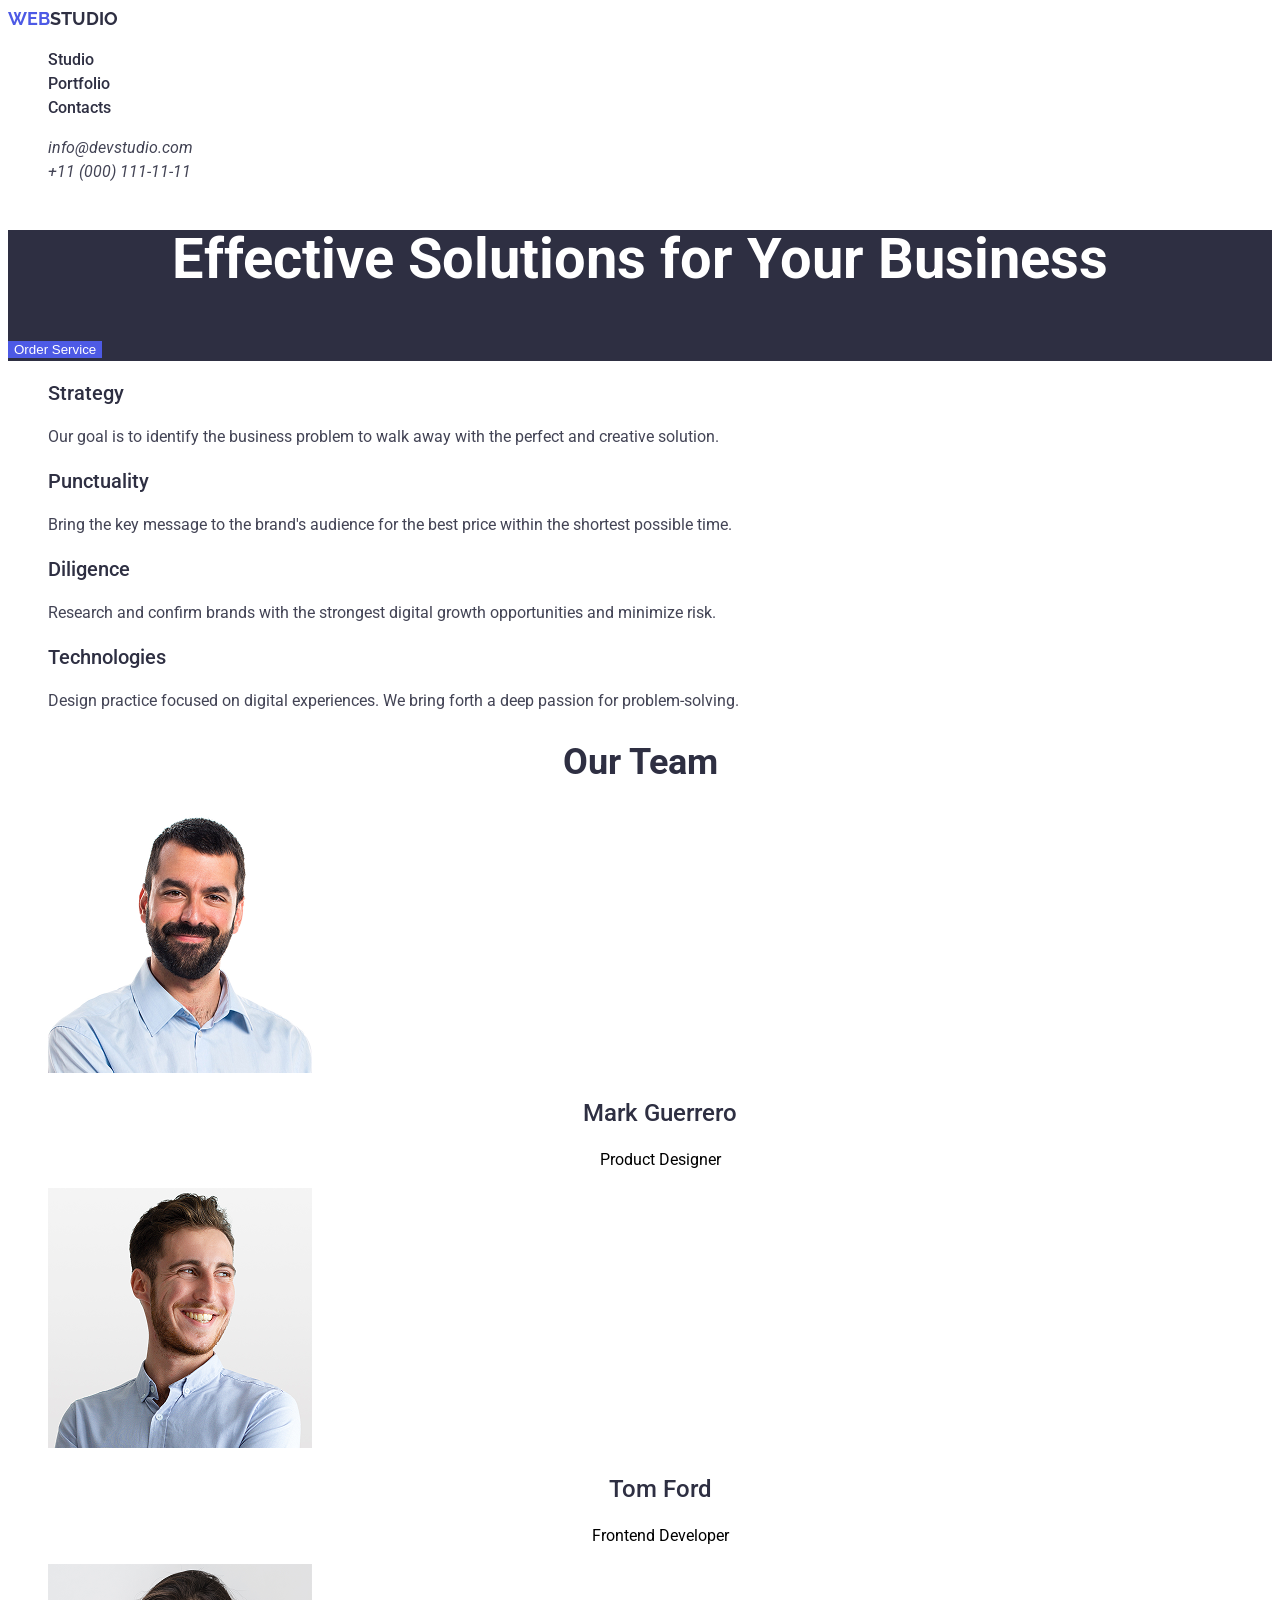
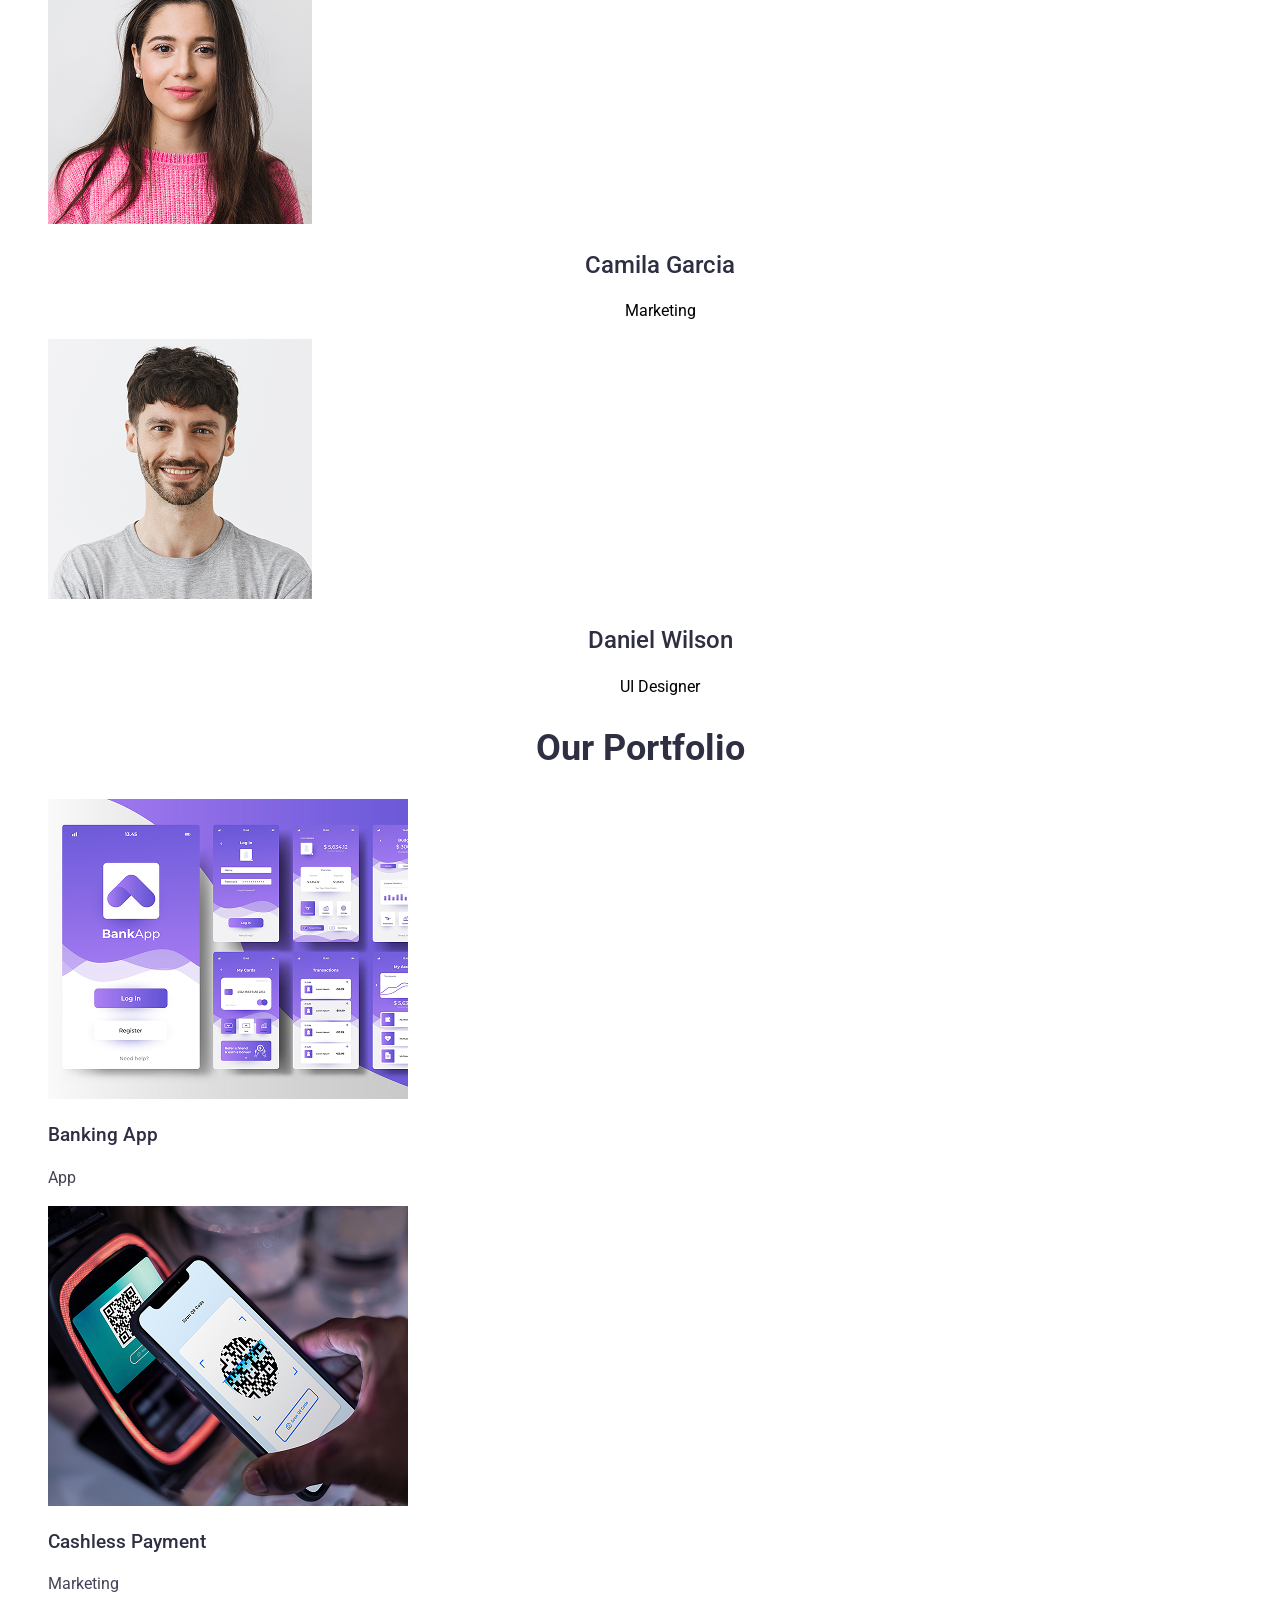
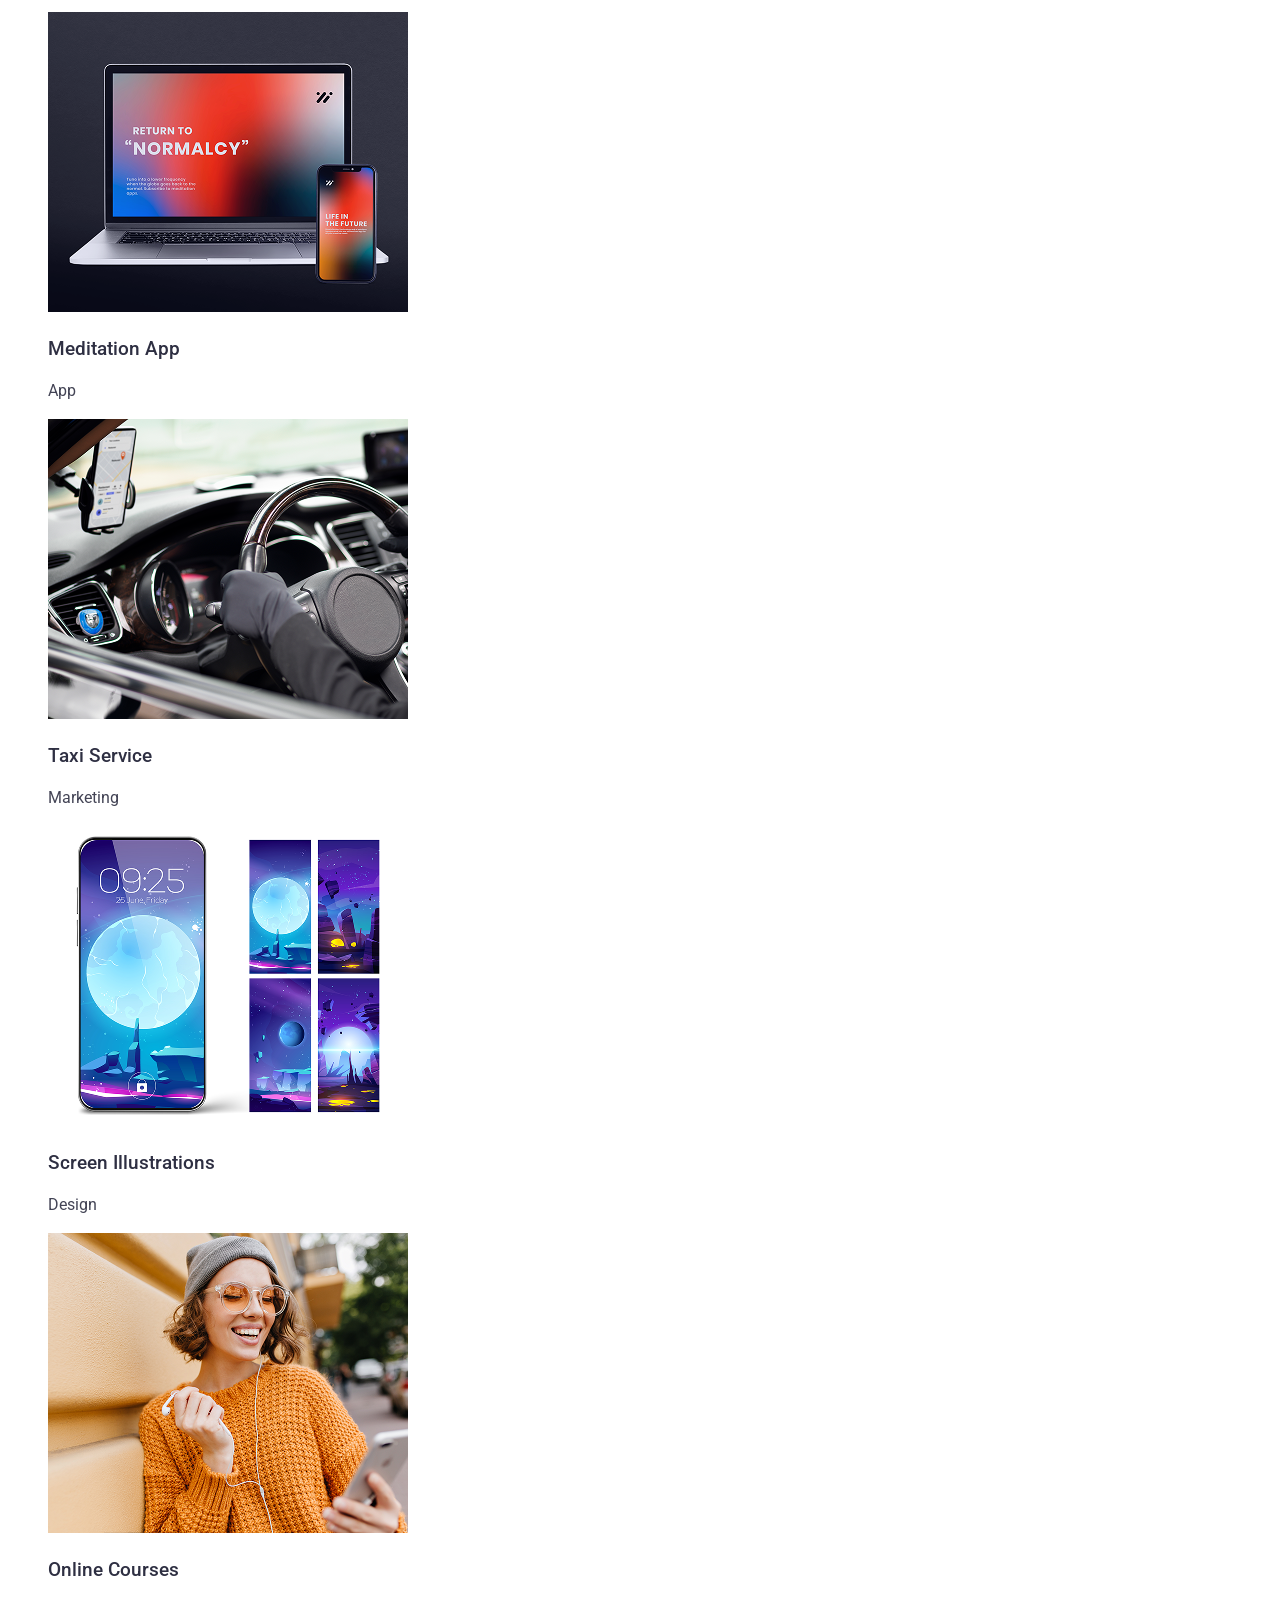
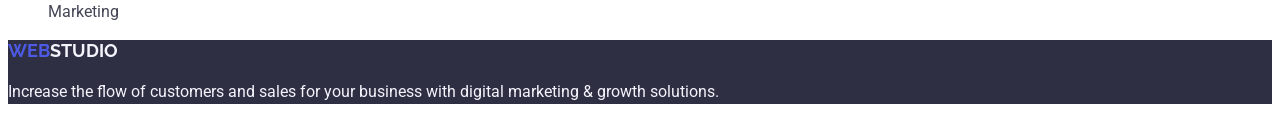
==== index.html @ 1899455f "Initial commit" ====
<!doctype html>
<html lang="en">
  <head>
    <meta charset="UTF-8" />
    <meta name="viewport" content="width=device-width, initial-scale=1.0" />
    <title>WebStudio</title>
    <link rel="preconnect" href="https://fonts.googleapis.com" />
    <link rel="preconnect" href="https://fonts.gstatic.com" crossorigin />
    <link
      href="https://fonts.googleapis.com/css2?family=Raleway:ital,wght@0,100..900;1,100..900&family=Roboto:ital,wght@0,100..900;1,100..900&display=swap"
      rel="stylesheet"
    />

    <link rel="stylesheet" href="./css/styles.css" />
  </head>
  <body>
    <!-- header -->
    <header>
      <nav>
        <a href="./index/html" class="logo"
          >Web<span class="span-logo">Studio</span></a
        >
        <ul>
          <li>
            <a href="#" class="nav-link">Studio</a>
          </li>
          <li>
            <a href="#" class="nav-link">Portfolio</a>
          </li>
          <li>
            <a href="#" class="nav-link">Contacts</a>
          </li>
        </ul>
      </nav>
      <address>
        <ul>
          <li>
            <a href="mailto:info@devstudio.com" class="address"
              >info@devstudio.com</a
            >
          </li>
          <li>
            <a href="tel:+11(000)111-11-11" class="address"
              >+11 (000) 111-11-11</a
            >
          </li>
        </ul>
      </address>
    </header>
    <main>
      <!-- Effective Solutions for Your Business -->
      <section class="hero">
        <h1 class="hero-title">Effective Solutions for Your Business</h1>
        <button type="button" class="hero-button">Order Service</button>
      </section>
      <!-- Options -->
      <section>
        <h2 class="visually-hidden">Options</h2>
        <ul>
          <li>
            <h3 class="options-list">Strategy</h3>
            <p class="options-text">
              Our goal is to identify the business problem to walk away with the
              perfect and creative solution.
            </p>
          </li>
          <li>
            <h3 class="options-list">Punctuality</h3>
            <p class="options-text">
              Bring the key message to the brand's audience for the best price
              within the shortest possible time.
            </p>
          </li>
          <li>
            <h3 class="options-list">Diligence</h3>
            <p class="options-text">
              Research and confirm brands with the strongest digital growth
              opportunities and minimize risk.
            </p>
          </li>
          <li>
            <h3 class="options-list">Technologies</h3>
            <p class="options-text">
              Design practice focused on digital experiences. We bring forth a
              deep passion for problem-solving.
            </p>
          </li>
        </ul>
      </section>
      <!-- Our Team -->
      <section>
        <h2 class="our-team">Our Team</h2>
        <ul>
          <li>
            <img
              src="/images/Mark_Guerrero.png"
              alt="Mark Guerrero"
              width="264"
              height="260"
            />
            <h2 class="team-list">Mark Guerrero</h2>
            <p class="paragraph">Product Designer</p>
          </li>
          <li>
            <img
              src="/images/Tom_Ford.png"
              alt="Tom Ford"
              width="264"
              height="260"
            />
            <h2 class="team-list">Tom Ford</h2>
            <p class="paragraph">Frontend Developer</p>
          </li>
          <li>
            <img
              src="/images/Camila_Garcia.png"
              alt="Camila Garcia"
              width="264"
              height="260"
            />
            <h2 class="team-list">Camila Garcia</h2>
            <p class="paragraph">Marketing</p>
          </li>
          <li>
            <img
              src="/images/Daniel_Wilson.png"
              alt="Daniel Wilson"
              width="264"
              height="260"
            />
            <h2 class="team-list">Daniel Wilson</h2>
            <p class="paragraph">UI Designer</p>
          </li>
        </ul>
      </section>
      <section>
        <h2 class="Our-Portfolio">Our Portfolio</h2>
        <ul>
          <li>
            <img
              src="/images/Our-Portfolio/Banking-App.png"
              alt="Banking App"
            />
            <h3 class="portfolio-list">Banking App</h3>
            <p class="portfolio-text">App</p>
          </li>
          <li>
            <img
              src="/images/Our-Portfolio/Cashless-Payment.png"
              alt="Cashless Payment"
            />
            <h3 class="portfolio-list">Cashless Payment</h3>
            <p class="portfolio-text">Marketing</p>
          </li>
          <li>
            <img
              src="/images/Our-Portfolio/Meditation-App.png"
              alt="Meditation App"
            />
            <h3 class="portfolio-list">Meditation App</h3>
            <p class="portfolio-text">App</p>
          </li>
          <li>
            <img
              src="/images/Our-Portfolio/Taxi-Service.png"
              alt="Taxi Service"
            />
            <h3 class="portfolio-list">Taxi Service</h3>
            <p class="portfolio-text">Marketing</p>
          </li>
          <li>
            <img
              src="/images/Our-Portfolio/Screen-Illustrations.png"
              alt="Screen-Illustrations"
            />
            <h3 class="portfolio-list">Screen Illustrations</h3>
            <p class="portfolio-text">Design</p>
          </li>
          <li>
            <img
              src="/images/Our-Portfolio/Online-Courses.png"
              alt="OnlineCourses"
            />
            <h3 class="portfolio-list">Online Courses</h3>
            <p class="portfolio-text">Marketing</p>
          </li>
        </ul>
      </section>
    </main>
    <!-- footer -->
    <footer class="footer">
      <a href="./index.html" class="logo"
        >Web<span class="span-logo-footer">Studio</span></a
      >
      <p class="footer-paragraph">
        Increase the flow of customers and sales for your business with digital
        marketing & growth solutions.
      </p>
    </footer>
  </body>
</html>
---- css/styles.css ----
body {
  font-family: 'Roboto', 'Raleway', sans-serif;
  letter-spacing: 2%;
  font-size: 16px;
  font-weight: 400;
  line-height: 1.5;
  background-color: #ffffff;
}

a {
  text-decoration: none;
}

ul {
  list-style-type: none;
}

button {
  border: none;
  cursor: pointer;
}
/* Nav Section */
.logo {
  font-family: 'Raleway', sans-serif;
  color: #4d5ae5;
  font-weight: 700;
  font-size: 18px;
  line-height: 1.16;
  letter-spacing: 3%;
  text-transform: uppercase;
}
.span-logo {
  color: #2e2f42;
}
.nav-link {
  font-weight: 500;
  color: #2e2f42;
  text-transform: none;
}
.nav-link:hover,
.nav-link:hover {
  color: #4d5ae5;
}
.address {
  color: #434455;
}
.address:hover {
  color: #4d5ae5;
}
/* Hero Section*/
.hero {
  background-color: #2e2f42;
}
.hero-title {
  color: #ffffff;
  font-weight: 700;
  font-size: 56px;
  line-height: 1.07;
  text-align: center;
}
.hero-button {
  text-align: center;
  background-color: #4d5ae5;
  letter-spacing: 4%;
  color: #ffffff;
  font-weight: 500;
}

.hero-button:hover,
.hero-button:focus {
  background-color: #404bbf;
}

.visually-hidden {
  position: absolute;
  width: 1px;
  height: 1px;
  padding: 0;
  margin: -1px;
  overflow: hidden;
  clip: rect(0, 0, 0, 0); /* Legacy support */
  clip-path: inset(50%); /* Modern approach */
  white-space: nowrap;
  border: 0;
}
.options-list {
  font-weight: 500;
  font-size: 20px;
  line-height: 1.2;
  color: #2e2f42;
}
.options-text {
  color: #434455;
}

/* Our Team*/
.our-team {
  font-weight: 700;
  font-size: 36px;
  line-height: 1.11;
  text-align: center;
  color: #2e2f42;
}
.team-list {
  font-weight: 500;
  font-style: 20px;
  line-height: 1.2;
  color: #2e2f42;
  text-align: center;
}
.paragraph {
  text-align: center;
}
.Our-Portfolio {
  font-weight: 700;
  font-size: 36px;
  line-height: 1.11;
  text-align: center;
  color: #2e2f42;
}
.portfolio-list {
  font-weight: 500;
  font-style: 20px;
  line-height: 1.2;
  color: #2e2f42;
}
.portfolio-text {
  color: #434455;
}

/* Our Team*/
.footer {
  background-color: #2e2f42;
}
.footer-paragraph {
  color: #f4f4fd;
}
.span-logo-footer {
  color: #f4f4fd;
}
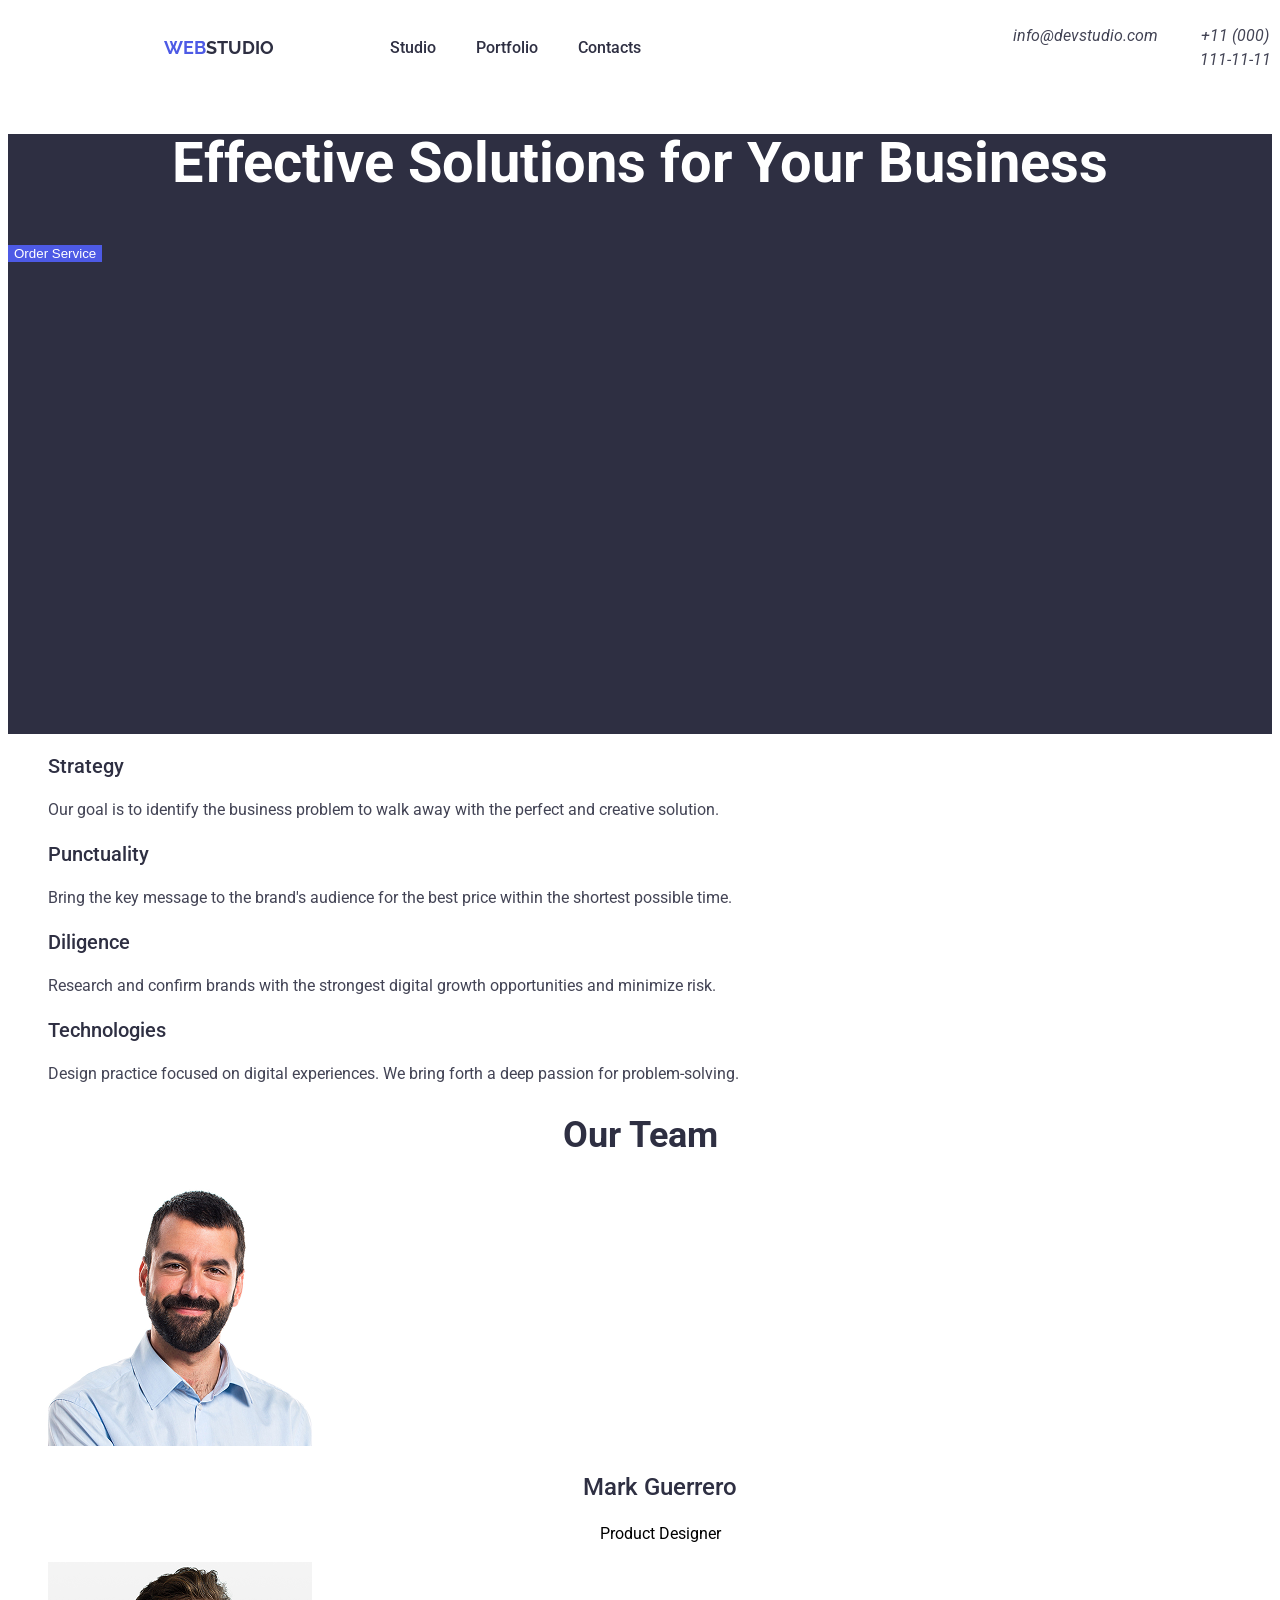
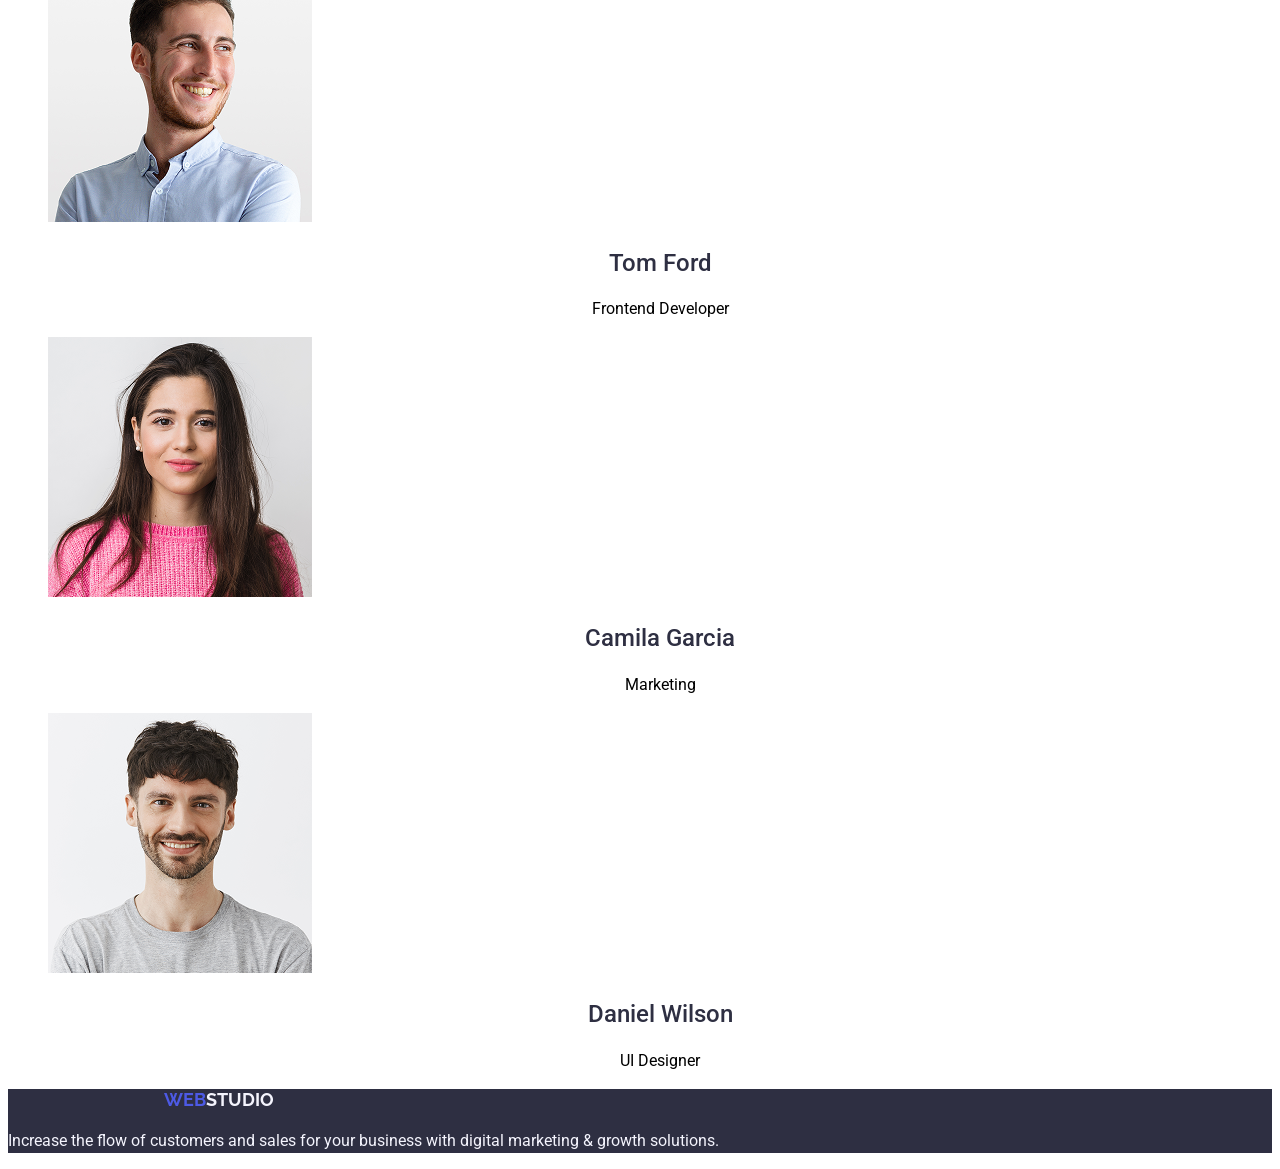
==== commit a9461db0: "add portfolio" ====
--- a/index.html
+++ b/index.html
@@ -11,41 +11,43 @@
       rel="stylesheet"
     />
 
-    <link rel="stylesheet" href="./css/styles.css" />
+    <link rel="stylesheet" href="/css/styles.css" />
   </head>
   <body>
     <!-- header -->
     <header>
-      <nav>
-        <a href="./index/html" class="logo"
-          >Web<span class="span-logo">Studio</span></a
-        >
-        <ul>
-          <li>
-            <a href="#" class="nav-link">Studio</a>
-          </li>
-          <li>
-            <a href="#" class="nav-link">Portfolio</a>
-          </li>
-          <li>
-            <a href="#" class="nav-link">Contacts</a>
-          </li>
-        </ul>
-      </nav>
-      <address>
-        <ul>
-          <li>
-            <a href="mailto:info@devstudio.com" class="address"
-              >info@devstudio.com</a
-            >
-          </li>
-          <li>
-            <a href="tel:+11(000)111-11-11" class="address"
-              >+11 (000) 111-11-11</a
-            >
-          </li>
-        </ul>
-      </address>
+      <div class="container">
+        <nav class="header-nav">
+          <a href="./index/html" class="logo"
+            >Web<span class="span-logo">Studio</span></a
+          >
+          <ul class="nav-list">
+            <li>
+              <a href="/index.html" class="nav-link">Studio</a>
+            </li>
+            <li>
+              <a href="/portfolio.html" class="nav-link">Portfolio</a>
+            </li>
+            <li>
+              <a href="#" class="nav-link">Contacts</a>
+            </li>
+          </ul>
+        </nav>
+        <address>
+          <ul class="ul-address">
+            <li>
+              <a href="mailto:info@devstudio.com" class="address"
+                >info@devstudio.com</a
+              >
+            </li>
+            <li>
+              <a href="tel:+11(000)111-11-11" class="address"
+                >+11 (000) 111-11-11</a
+              >
+            </li>
+          </ul>
+        </address>
+      </div>
     </header>
     <main>
       <!-- Effective Solutions for Your Business -->
@@ -133,7 +135,7 @@
           </li>
         </ul>
       </section>
-      <section>
+      <!-- <section>
         <h2 class="Our-Portfolio">Our Portfolio</h2>
         <ul>
           <li>
@@ -185,7 +187,7 @@
             <p class="portfolio-text">Marketing</p>
           </li>
         </ul>
-      </section>
+      </section> -->
     </main>
     <!-- footer -->
     <footer class="footer">
--- a/css/styles.css
+++ b/css/styles.css
@@ -20,6 +20,11 @@
   cursor: pointer;
 }
 /* Nav Section */
+.container {
+  display: flex;
+
+  text-align: center;
+}
 .logo {
   font-family: 'Raleway', sans-serif;
   color: #4d5ae5;
@@ -28,9 +33,19 @@
   line-height: 1.16;
   letter-spacing: 3%;
   text-transform: uppercase;
+  margin-right: 76px;
+  margin-left: 156px;
 }
 .span-logo {
   color: #2e2f42;
+}
+.header-nav {
+  display: flex;
+  align-items: center;
+}
+.nav-list {
+  display: flex;
+  gap: 40px;
 }
 .nav-link {
   font-weight: 500;
@@ -41,6 +56,11 @@
 .nav-link:hover {
   color: #4d5ae5;
 }
+.ul-address {
+  display: flex;
+  gap: 40px;
+  margin-left: 332px;
+}
 .address {
   color: #434455;
 }
@@ -50,6 +70,7 @@
 /* Hero Section*/
 .hero {
   background-color: #2e2f42;
+  height: 600px;
 }
 .hero-title {
   color: #ffffff;
@@ -127,7 +148,20 @@
 .portfolio-text {
   color: #434455;
 }
-
+/* Portfolio */
+.portfolio-nav {
+  font-weight: 500;
+  letter-spacing: 4%;
+  text-align: center;
+  color: #4d5ae5;
+}
+.portfolio-all {
+  font-weight: 500;
+  letter-spacing: 4%;
+  text-align: center;
+  color: #ffffff;
+  background-color: #404bbf;
+}
 /* Our Team*/
 .footer {
   background-color: #2e2f42;
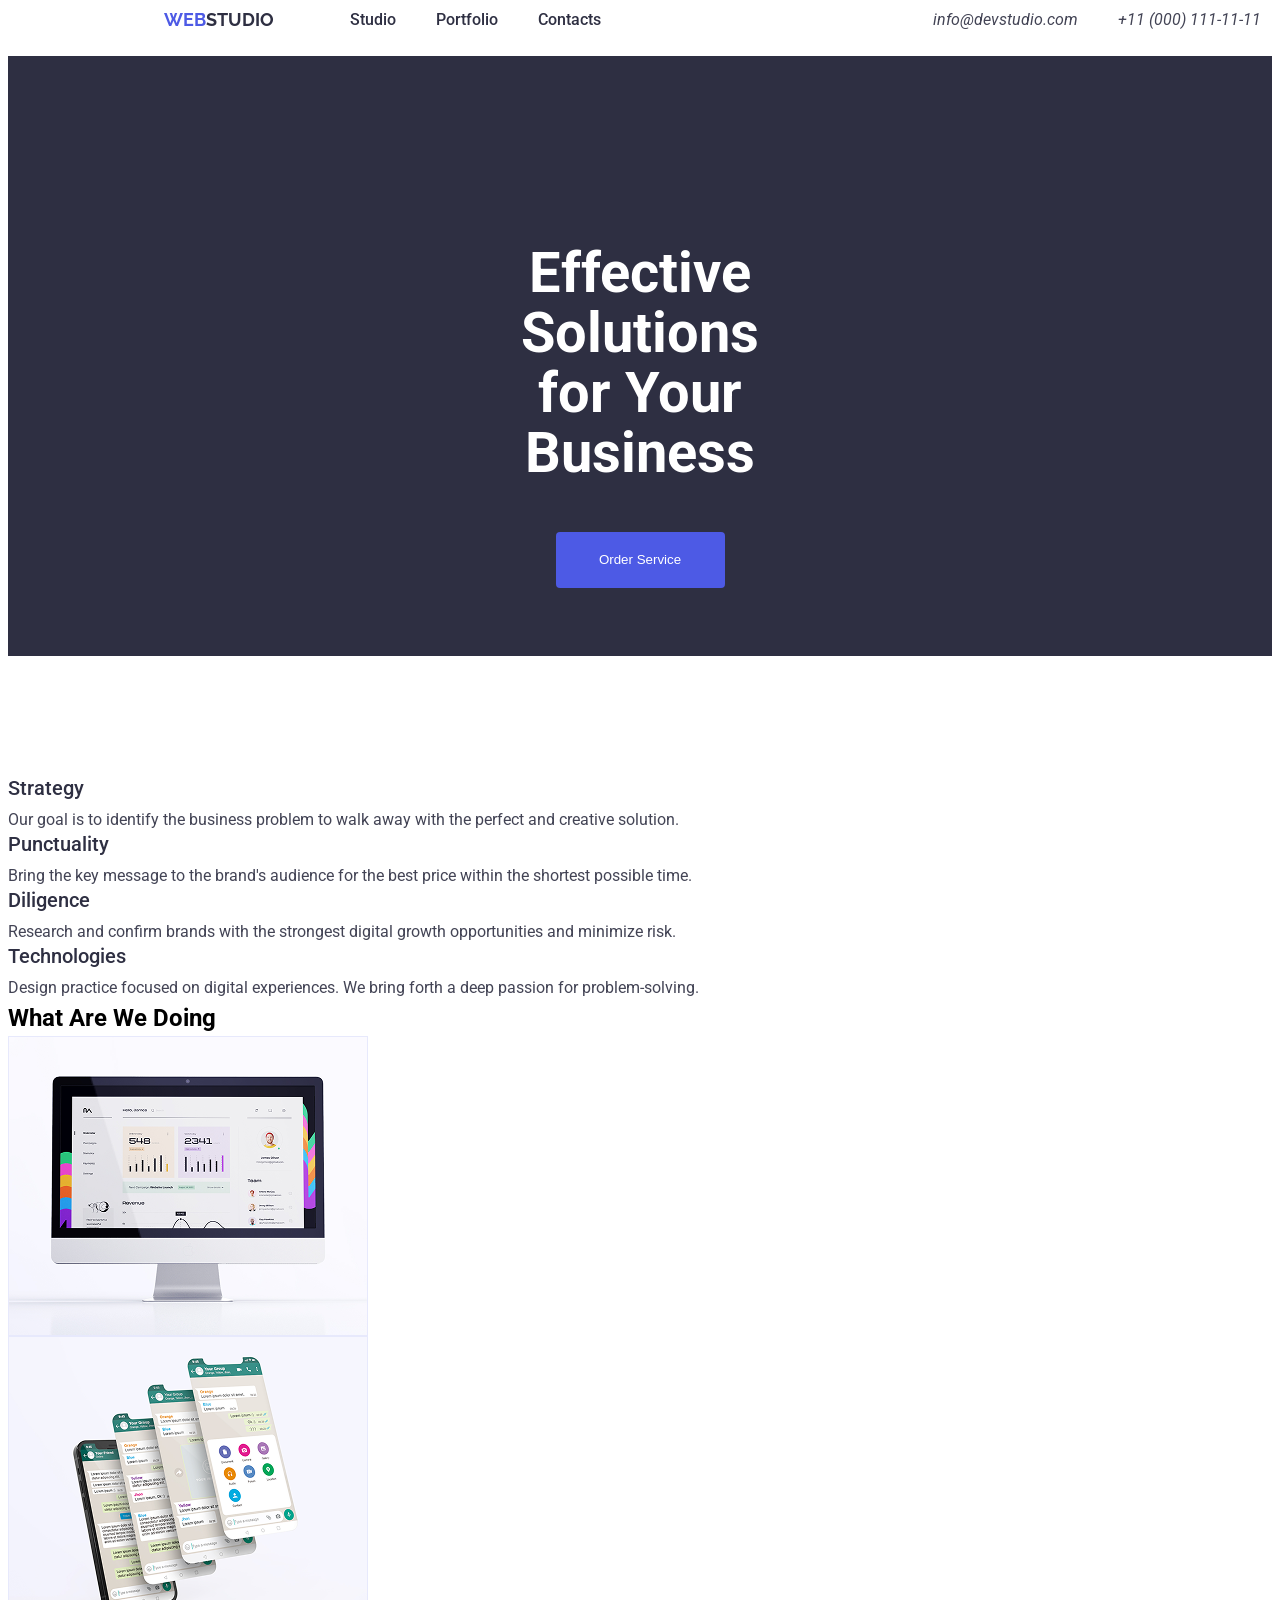
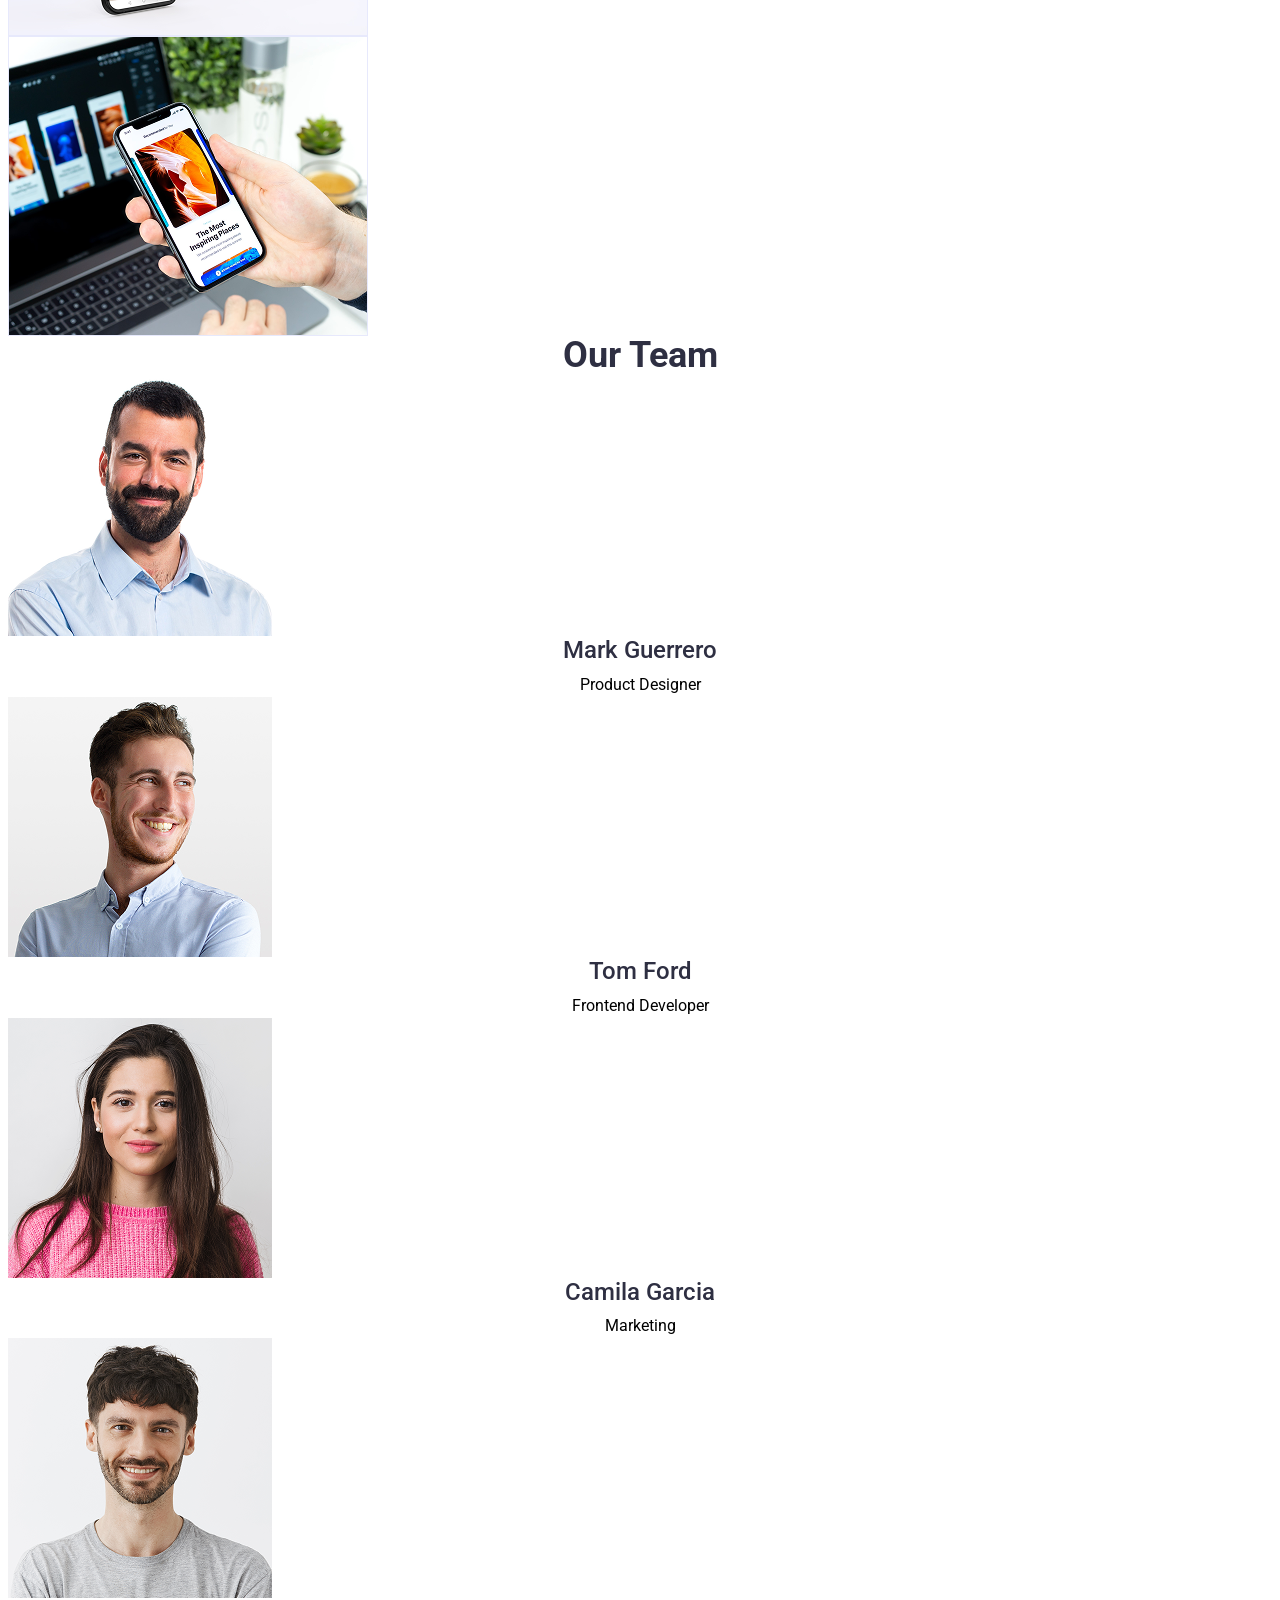
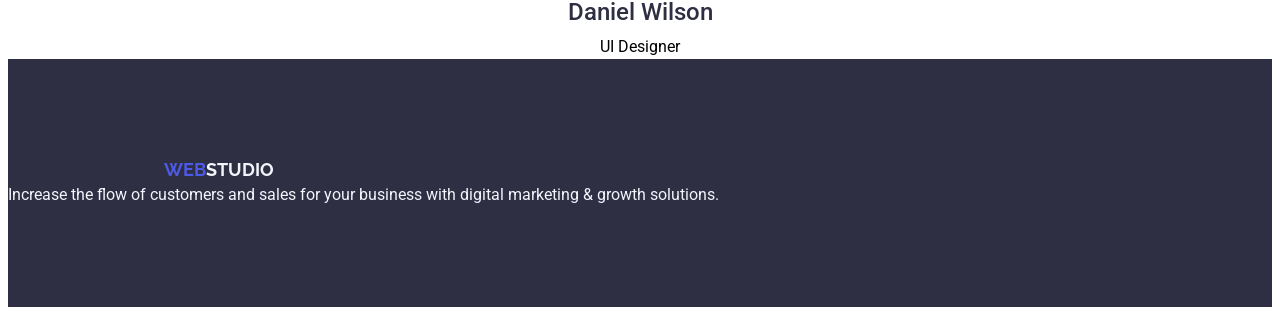
==== commit 38088806: "add margin padding" ====
--- a/index.html
+++ b/index.html
@@ -52,8 +52,10 @@
     <main>
       <!-- Effective Solutions for Your Business -->
       <section class="hero">
-        <h1 class="hero-title">Effective Solutions for Your Business</h1>
-        <button type="button" class="hero-button">Order Service</button>
+        <div class="hero-container">
+          <h1 class="hero-title">Effective Solutions for Your Business</h1>
+          <button type="button" class="hero-button">Order Service</button>
+        </div>
       </section>
       <!-- Options -->
       <section>
@@ -86,6 +88,21 @@
               Design practice focused on digital experiences. We bring forth a
               deep passion for problem-solving.
             </p>
+          </li>
+        </ul>
+      </section>
+      <!-- What are we doing -->
+      <section>
+        <h2>What Are We Doing</h2>
+        <ul>
+          <li>
+            <img src="/images/Computer.png" alt="Computer" />
+          </li>
+          <li>
+            <img src="/images/Phone.png" alt="Phone" />
+          </li>
+          <li>
+            <img src="/images/laptop-phone.png" alt="laptop phone" />
           </li>
         </ul>
       </section>
--- a/css/styles.css
+++ b/css/styles.css
@@ -10,9 +10,26 @@
 a {
   text-decoration: none;
 }
+h1,
+h2,
+h3,
+h4,
+h5,
+h6,
+p {
+  margin: 0;
+}
 
 ul {
+  margin: 0;
+  padding: 0;
   list-style-type: none;
+}
+
+img {
+  display: block;
+  max-width: 100%;
+  height: auto;
 }
 
 button {
@@ -42,6 +59,7 @@
 .header-nav {
   display: flex;
   align-items: center;
+  padding-bottom: 24px;
 }
 .nav-list {
   display: flex;
@@ -71,6 +89,7 @@
 .hero {
   background-color: #2e2f42;
   height: 600px;
+  margin-bottom: 120px;
 }
 .hero-title {
   color: #ffffff;
@@ -78,13 +97,27 @@
   font-size: 56px;
   line-height: 1.07;
   text-align: center;
-}
+  padding-left: 472px;
+  padding-right: 472px;
+  padding-top: 188px;
+  padding-bottom: 48px;
+}
+.hero-container {
+}
+
 .hero-button {
+  display: block;
   text-align: center;
   background-color: #4d5ae5;
   letter-spacing: 4%;
   color: #ffffff;
   font-weight: 500;
+  margin-left: auto;
+  margin-right: auto;
+  min-width: 169px;
+  height: 56px;
+  border: none;
+  border-radius: 4px;
 }
 
 .hero-button:hover,
@@ -109,6 +142,7 @@
   font-size: 20px;
   line-height: 1.2;
   color: #2e2f42;
+  padding-bottom: 8px;
 }
 .options-text {
   color: #434455;
@@ -128,6 +162,7 @@
   line-height: 1.2;
   color: #2e2f42;
   text-align: center;
+  padding-bottom: 8px;
 }
 .paragraph {
   text-align: center;
@@ -144,6 +179,7 @@
   font-style: 20px;
   line-height: 1.2;
   color: #2e2f42;
+  padding-bottom: 8px;
 }
 .portfolio-text {
   color: #434455;
@@ -165,6 +201,7 @@
 /* Our Team*/
 .footer {
   background-color: #2e2f42;
+  padding: 100px 0;
 }
 .footer-paragraph {
   color: #f4f4fd;
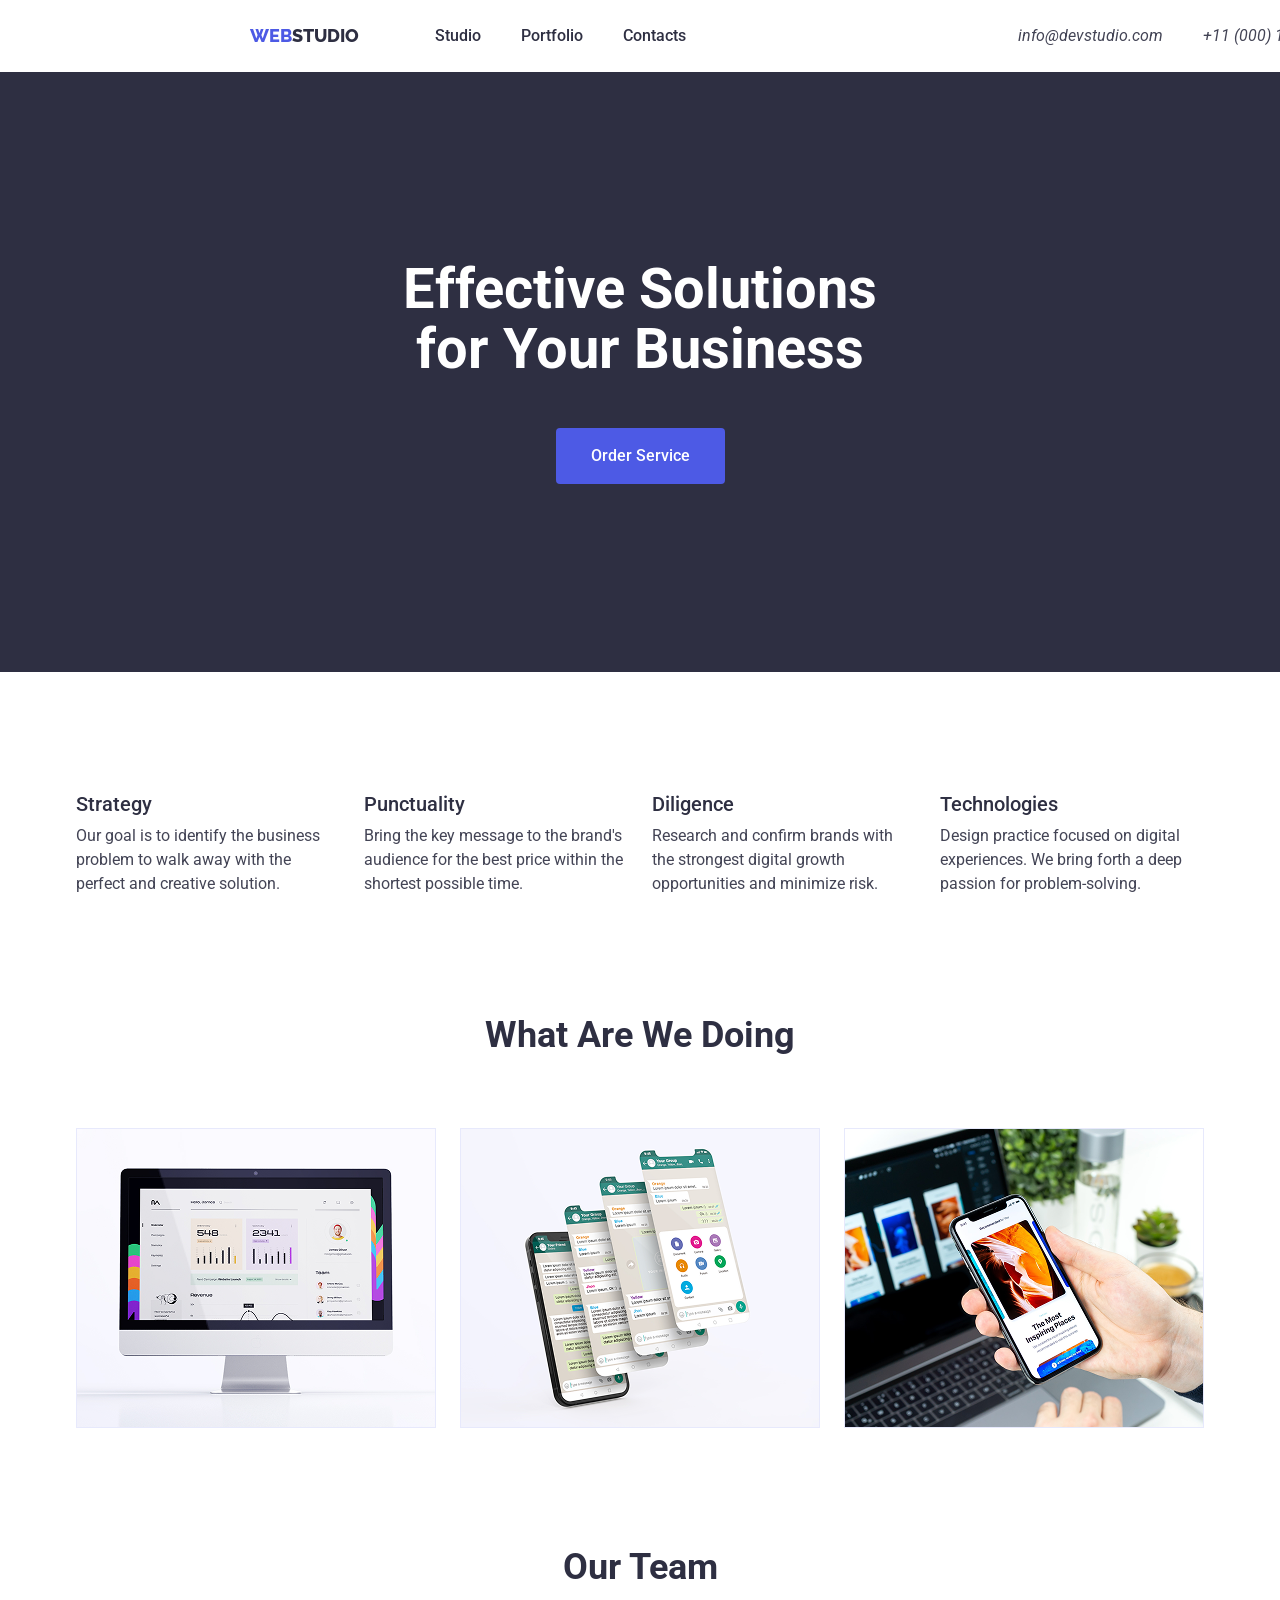
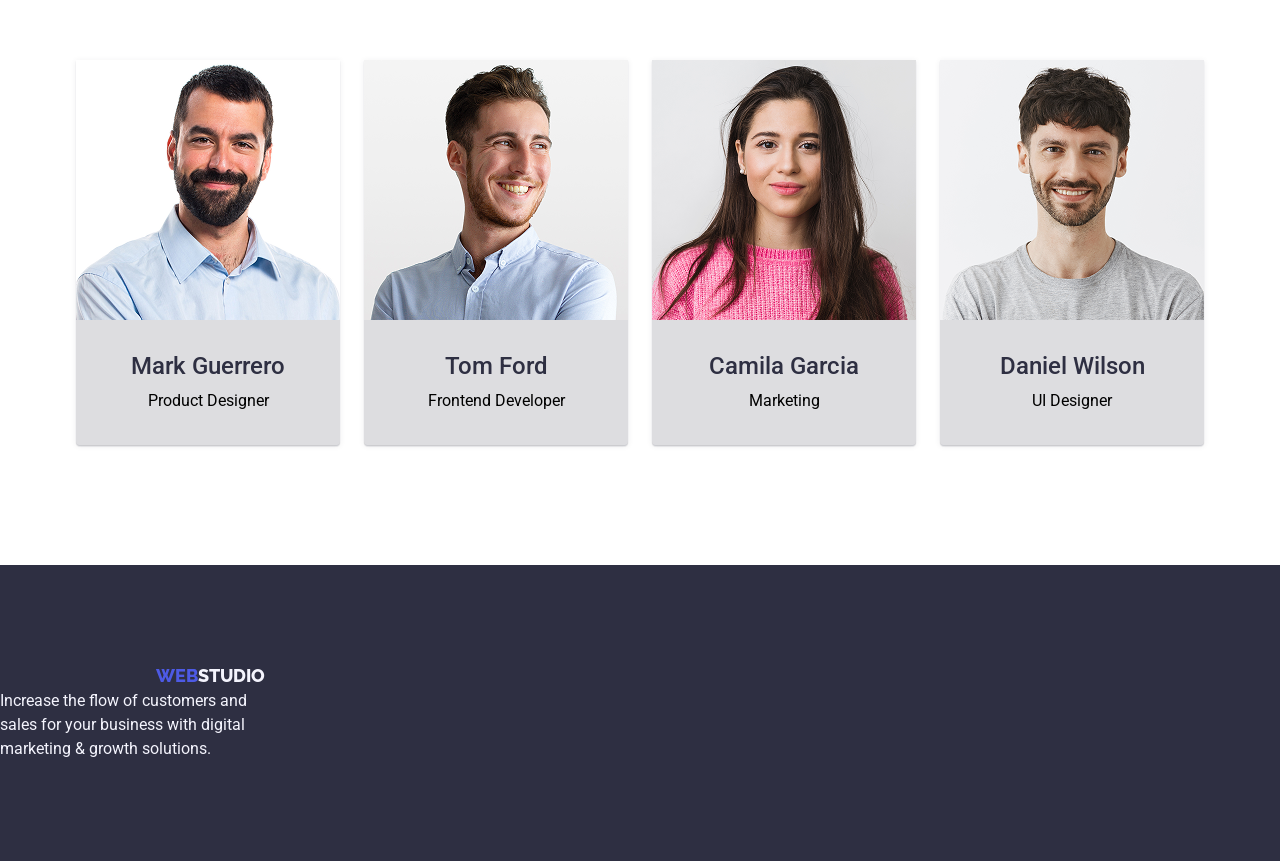
==== commit 6096f964: "commit" ====
--- a/index.html
+++ b/index.html
@@ -10,13 +10,19 @@
       href="https://fonts.googleapis.com/css2?family=Raleway:ital,wght@0,100..900;1,100..900&family=Roboto:ital,wght@0,100..900;1,100..900&display=swap"
       rel="stylesheet"
     />
-
+    <link
+      rel="stylesheet"
+      href="https://cdnjs.cloudflare.com/ajax/libs/modern-normalize/3.0.1/modern-normalize.min.css"
+      integrity="sha512-q6WgHqiHlKyOqslT/lgBgodhd03Wp4BEqKeW6nNtlOY4quzyG3VoQKFrieaCeSnuVseNKRGpGeDU3qPmabCANg=="
+      crossorigin="anonymous"
+      referrerpolicy="no-referrer"
+    />
     <link rel="stylesheet" href="/css/styles.css" />
   </head>
   <body>
     <!-- header -->
     <header>
-      <div class="container">
+      <div class="header-container container">
         <nav class="header-nav">
           <a href="./index/html" class="logo"
             >Web<span class="span-logo">Studio</span></a
@@ -52,105 +58,119 @@
     <main>
       <!-- Effective Solutions for Your Business -->
       <section class="hero">
-        <div class="hero-container">
+        <div class="hero-container container">
           <h1 class="hero-title">Effective Solutions for Your Business</h1>
           <button type="button" class="hero-button">Order Service</button>
         </div>
       </section>
       <!-- Options -->
-      <section>
-        <h2 class="visually-hidden">Options</h2>
-        <ul>
-          <li>
-            <h3 class="options-list">Strategy</h3>
-            <p class="options-text">
-              Our goal is to identify the business problem to walk away with the
-              perfect and creative solution.
-            </p>
-          </li>
-          <li>
-            <h3 class="options-list">Punctuality</h3>
-            <p class="options-text">
-              Bring the key message to the brand's audience for the best price
-              within the shortest possible time.
-            </p>
-          </li>
-          <li>
-            <h3 class="options-list">Diligence</h3>
-            <p class="options-text">
-              Research and confirm brands with the strongest digital growth
-              opportunities and minimize risk.
-            </p>
-          </li>
-          <li>
-            <h3 class="options-list">Technologies</h3>
-            <p class="options-text">
-              Design practice focused on digital experiences. We bring forth a
-              deep passion for problem-solving.
-            </p>
-          </li>
-        </ul>
+      <section class="options-section">
+        <div class="options-container container">
+          <h2 class="visually-hidden">Options</h2>
+          <ul class="ul-options">
+            <li class="options-item">
+              <h3 class="options-list">Strategy</h3>
+              <p class="options-text">
+                Our goal is to identify the business problem to walk away with
+                the perfect and creative solution.
+              </p>
+            </li>
+            <li class="options-item">
+              <h3 class="options-list">Punctuality</h3>
+              <p class="options-text">
+                Bring the key message to the brand's audience for the best price
+                within the shortest possible time.
+              </p>
+            </li>
+            <li class="options-item">
+              <h3 class="options-list">Diligence</h3>
+              <p class="options-text">
+                Research and confirm brands with the strongest digital growth
+                opportunities and minimize risk.
+              </p>
+            </li>
+            <li class="options-item">
+              <h3 class="options-list">Technologies</h3>
+              <p class="options-text">
+                Design practice focused on digital experiences. We bring forth a
+                deep passion for problem-solving.
+              </p>
+            </li>
+          </ul>
+        </div>
       </section>
       <!-- What are we doing -->
-      <section>
-        <h2>What Are We Doing</h2>
-        <ul>
-          <li>
-            <img src="/images/Computer.png" alt="Computer" />
-          </li>
-          <li>
-            <img src="/images/Phone.png" alt="Phone" />
-          </li>
-          <li>
-            <img src="/images/laptop-phone.png" alt="laptop phone" />
-          </li>
-        </ul>
+      <section class="section3">
+        <div class="container">
+          <h2 class="h2-section-3">What Are We Doing</h2>
+          <ul class="section-3-list">
+            <li>
+              <img src="/images/Computer.png" alt="Computer" />
+            </li>
+            <li>
+              <img src="/images/Phone.png" alt="Phone" />
+            </li>
+            <li>
+              <img src="/images/laptop-phone.png" alt="laptop phone" />
+            </li>
+          </ul>
+        </div>
       </section>
       <!-- Our Team -->
-      <section>
-        <h2 class="our-team">Our Team</h2>
-        <ul>
-          <li>
-            <img
-              src="/images/Mark_Guerrero.png"
-              alt="Mark Guerrero"
-              width="264"
-              height="260"
-            />
-            <h2 class="team-list">Mark Guerrero</h2>
-            <p class="paragraph">Product Designer</p>
-          </li>
-          <li>
-            <img
-              src="/images/Tom_Ford.png"
-              alt="Tom Ford"
-              width="264"
-              height="260"
-            />
-            <h2 class="team-list">Tom Ford</h2>
-            <p class="paragraph">Frontend Developer</p>
-          </li>
-          <li>
-            <img
-              src="/images/Camila_Garcia.png"
-              alt="Camila Garcia"
-              width="264"
-              height="260"
-            />
-            <h2 class="team-list">Camila Garcia</h2>
-            <p class="paragraph">Marketing</p>
-          </li>
-          <li>
-            <img
-              src="/images/Daniel_Wilson.png"
-              alt="Daniel Wilson"
-              width="264"
-              height="260"
-            />
-            <h2 class="team-list">Daniel Wilson</h2>
-            <p class="paragraph">UI Designer</p>
-          </li>
-        </ul>
+      <section class="our-team-section">
+        <div class="container">
+          <h2 class="our-team">Our Team</h2>
+          <ul class="ul-our-team">
+            <li class="team-item">
+              <img
+                src="/images/Mark_Guerrero.png"
+                alt="Mark Guerrero"
+                width="264"
+                height="260"
+              />
+              <div class="team-container">
+                <h2 class="team-list">Mark Guerrero</h2>
+                <p class="paragraph">Product Designer</p>
+              </div>
+            </li>
+            <li class="team-item">
+              <img
+                src="/images/Tom_Ford.png"
+                alt="Tom Ford"
+                width="264"
+                height="260"
+              />
+              <div class="team-container">
+                <h2 class="team-list">Tom Ford</h2>
+                <p class="paragraph">Frontend Developer</p>
+              </div>
+            </li>
+            <li class="team-item">
+              <img
+                src="/images/Camila_Garcia.png"
+                alt="Camila Garcia"
+                width="264"
+                height="260"
+              />
+              <div class="team-container">
+                <h2 class="team-list">Camila Garcia</h2>
+                <p class="paragraph">Marketing</p>
+              </div>
+            </li>
+            <li class="team-item">
+              <img
+                src="/images/Daniel_Wilson.png"
+                alt="Daniel Wilson"
+                width="264"
+                height="260"
+              />
+              <div class="team-container">
+                <h2 class="team-list">Daniel Wilson</h2>
+                <p class="paragraph">UI Designer</p>
+              </div>
+            </li>
+          </ul>
+        </div>
       </section>
       <!-- <section>
         <h2 class="Our-Portfolio">Our Portfolio</h2>
@@ -207,14 +227,16 @@
       </section> -->
     </main>
     <!-- footer -->
-    <footer class="footer">
-      <a href="./index.html" class="logo"
-        >Web<span class="span-logo-footer">Studio</span></a
-      >
-      <p class="footer-paragraph">
-        Increase the flow of customers and sales for your business with digital
-        marketing & growth solutions.
-      </p>
+    <footer class="footer-section container">
+      <div class="footer-conteiner">
+        <a href="./index.html" class="logo"
+          >Web<span class="span-logo-footer">Studio</span></a
+        >
+        <p class="footer-paragraph">
+          Increase the flow of customers and sales for your business with
+          digital marketing & growth solutions.
+        </p>
+      </div>
     </footer>
   </body>
 </html>
--- a/css/styles.css
+++ b/css/styles.css
@@ -26,6 +26,11 @@
   list-style-type: none;
 }
 
+.container {
+  width: 1158px;
+  margin: 0 auto;
+  padding: 0 15px;
+}
 img {
   display: block;
   max-width: 100%;
@@ -37,15 +42,16 @@
   cursor: pointer;
 }
 /* Nav Section */
-.container {
-  display: flex;
-
-  text-align: center;
+.header-container {
+  display: flex;
+  justify-content: center;
+  width: 1440px;
+  padding-top: 24px;
 }
 .logo {
   font-family: 'Raleway', sans-serif;
   color: #4d5ae5;
-  font-weight: 700;
+  font-weight: 800;
   font-size: 18px;
   line-height: 1.16;
   letter-spacing: 3%;
@@ -55,6 +61,7 @@
 }
 .span-logo {
   color: #2e2f42;
+  font-weight: 800;
 }
 .header-nav {
   display: flex;
@@ -71,7 +78,7 @@
   text-transform: none;
 }
 .nav-link:hover,
-.nav-link:hover {
+.nav-link:focus {
   color: #4d5ae5;
 }
 .ul-address {
@@ -96,11 +103,11 @@
   font-weight: 700;
   font-size: 56px;
   line-height: 1.07;
-  text-align: center;
-  padding-left: 472px;
-  padding-right: 472px;
+  max-width: 496px;
+  margin: 0 auto;
+  text-align: center;
+  margin-bottom: 48px;
   padding-top: 188px;
-  padding-bottom: 48px;
 }
 .hero-container {
 }
@@ -137,6 +144,14 @@
   white-space: nowrap;
   border: 0;
 }
+.ul-options {
+  display: flex;
+  gap: 24px;
+  padding-bottom: 120px;
+}
+.options-container {
+  /* width: 1128px; */
+}
 .options-list {
   font-weight: 500;
   font-size: 20px;
@@ -147,14 +162,53 @@
 .options-text {
   color: #434455;
 }
-
-/* Our Team*/
-.our-team {
+.options-item {
+  width: calc((100% - 24px * 3) / 4);
+}
+/* Section-3 */
+.h2-section-3 {
   font-weight: 700;
   font-size: 36px;
   line-height: 1.11;
   text-align: center;
   color: #2e2f42;
+  padding-bottom: 72px;
+}
+.section3 {
+  padding-bottom: 120px;
+}
+.section-3-list {
+  display: flex;
+  gap: 24px;
+}
+/* Our Team*/
+.our-team-section {
+  padding-bottom: 120px;
+}
+.ul-our-team {
+  display: flex;
+  gap: 24px;
+  flex-wrap: wrap;
+}
+.our-team {
+  font-weight: 700;
+  font-size: 36px;
+  line-height: 1.11;
+  text-align: center;
+  color: #2e2f42;
+  padding-bottom: 72px;
+}
+.team-container {
+  padding: 32px 0;
+}
+.team-item {
+  border-radius: 0px 0px 4px 4px;
+  background: #2e2f4229;
+  box-shadow:
+    0px 2px 1px 0px rgba(46, 47, 66, 0.08),
+    0px 1px 1px 0px rgba(46, 47, 66, 0.16),
+    0px 1px 6px 0px rgba(46, 47, 66, 0.08);
+  width: calc((100% - 72px) / 4);
 }
 .team-list {
   font-weight: 500;
@@ -185,27 +239,57 @@
   color: #434455;
 }
 /* Portfolio */
-.portfolio-nav {
-  font-weight: 500;
-  letter-spacing: 4%;
-  text-align: center;
-  color: #4d5ae5;
-}
-.portfolio-all {
-  font-weight: 500;
-  letter-spacing: 4%;
-  text-align: center;
+.button-portfolio {
+  display: flex;
+  gap: 24px;
+  justify-content: center;
+  padding-top: 96px;
+  padding-bottom: 72px;
+}
+.button-portfolio-list {
+  color: #4d5ae5;
+  font-family: 'Roboto', sans-serif;
+  font-size: 16px;
+  font-weight: 500;
+  line-height: 1.5;
+  letter-spacing: 0.04em;
+  background: #f4f4fd;
+  padding: 12px 24px;
+  border: 1px solid #e7e9fc;
+  border-radius: 4px;
+}
+.button-portfolio-list:hover,
+.button-portfolio-list:focus {
+  background-color: #404bbf;
   color: #ffffff;
-  background-color: #404bbf;
+  border: 1px solid transparent;
 }
 /* Our Team*/
-.footer {
+.footer-section {
   background-color: #2e2f42;
   padding: 100px 0;
+  width: 1440px;
 }
 .footer-paragraph {
   color: #f4f4fd;
+  max-width: 264px;
 }
 .span-logo-footer {
   color: #f4f4fd;
 }
+
+.card-set {
+  display: flex;
+  flex-wrap: wrap;
+  gap: 24px;
+}
+.li-item {
+  width: calc((100% - 24px * 2) / 3);
+}
+.text-fltr-results {
+  color: #434455;
+  font-size: 16px;
+  font-weight: 400;
+  line-height: 1.5;
+  letter-spacing: 0.02em;
+}
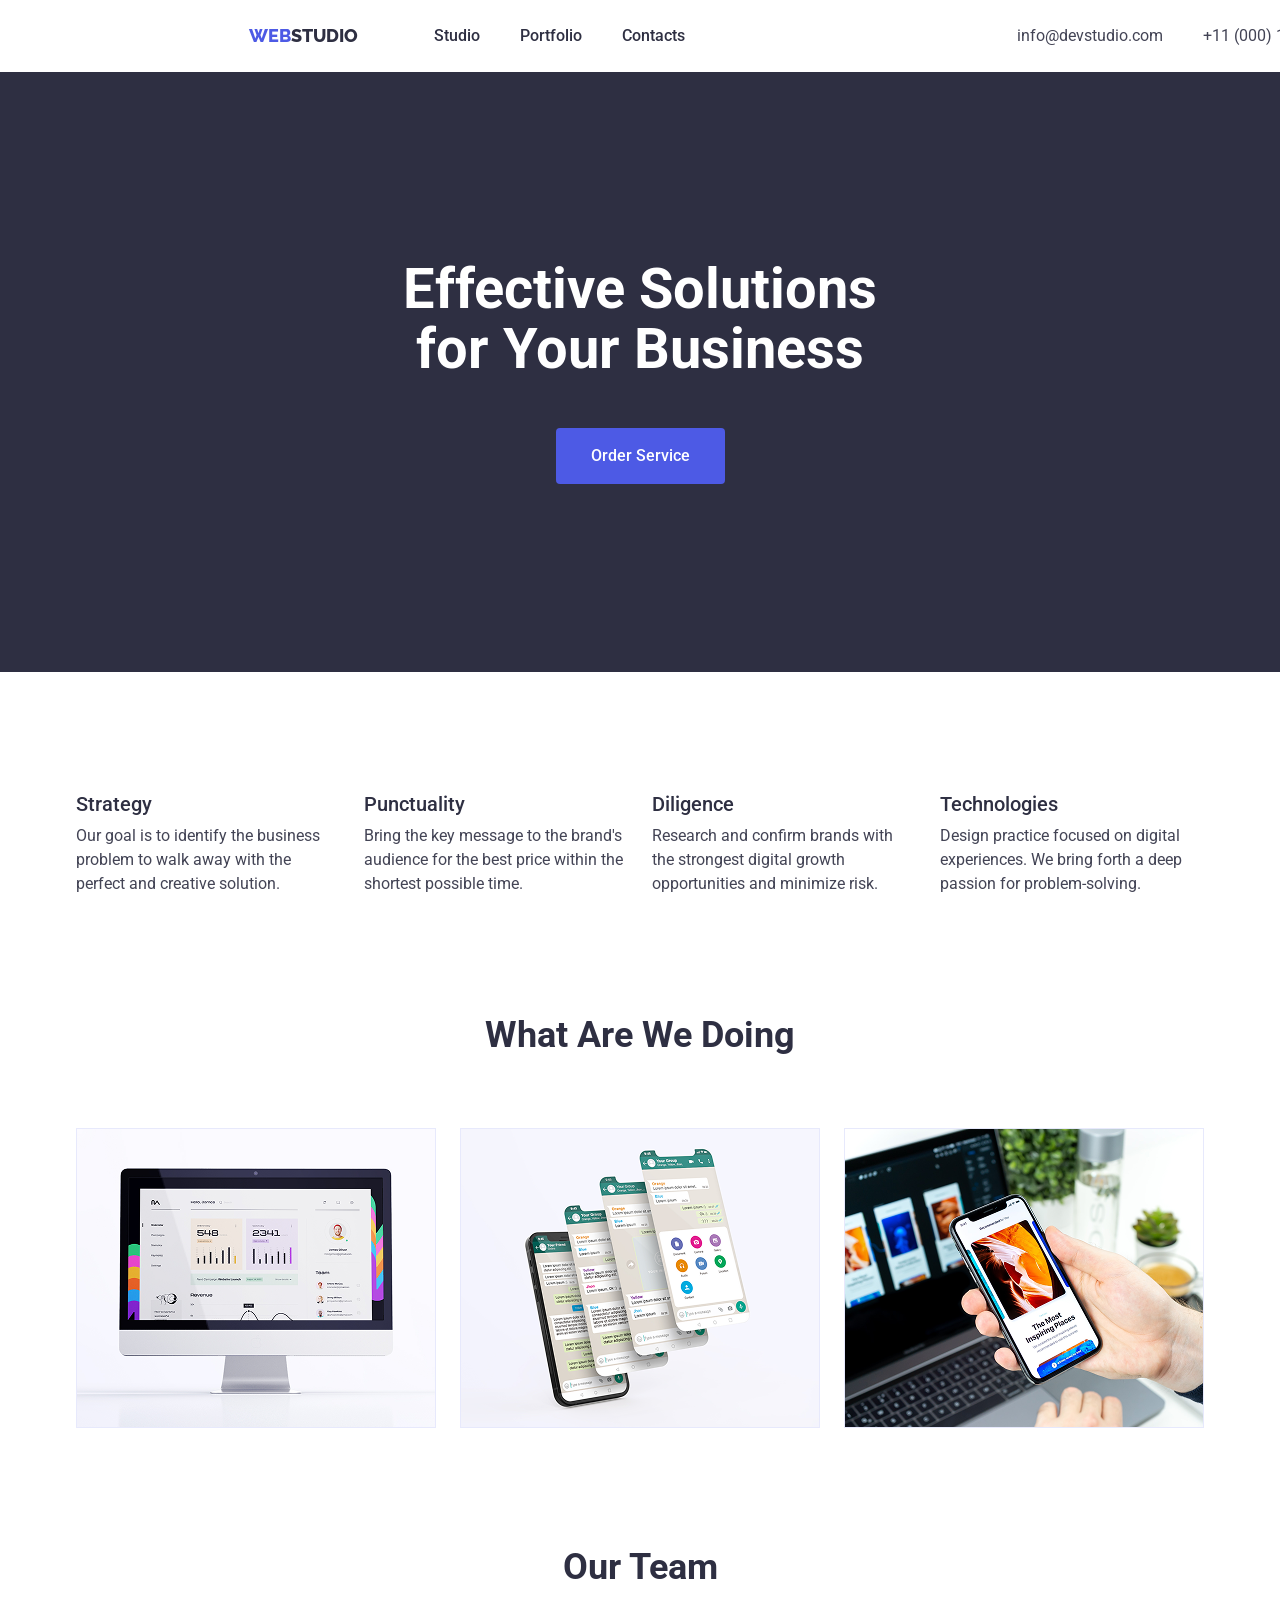
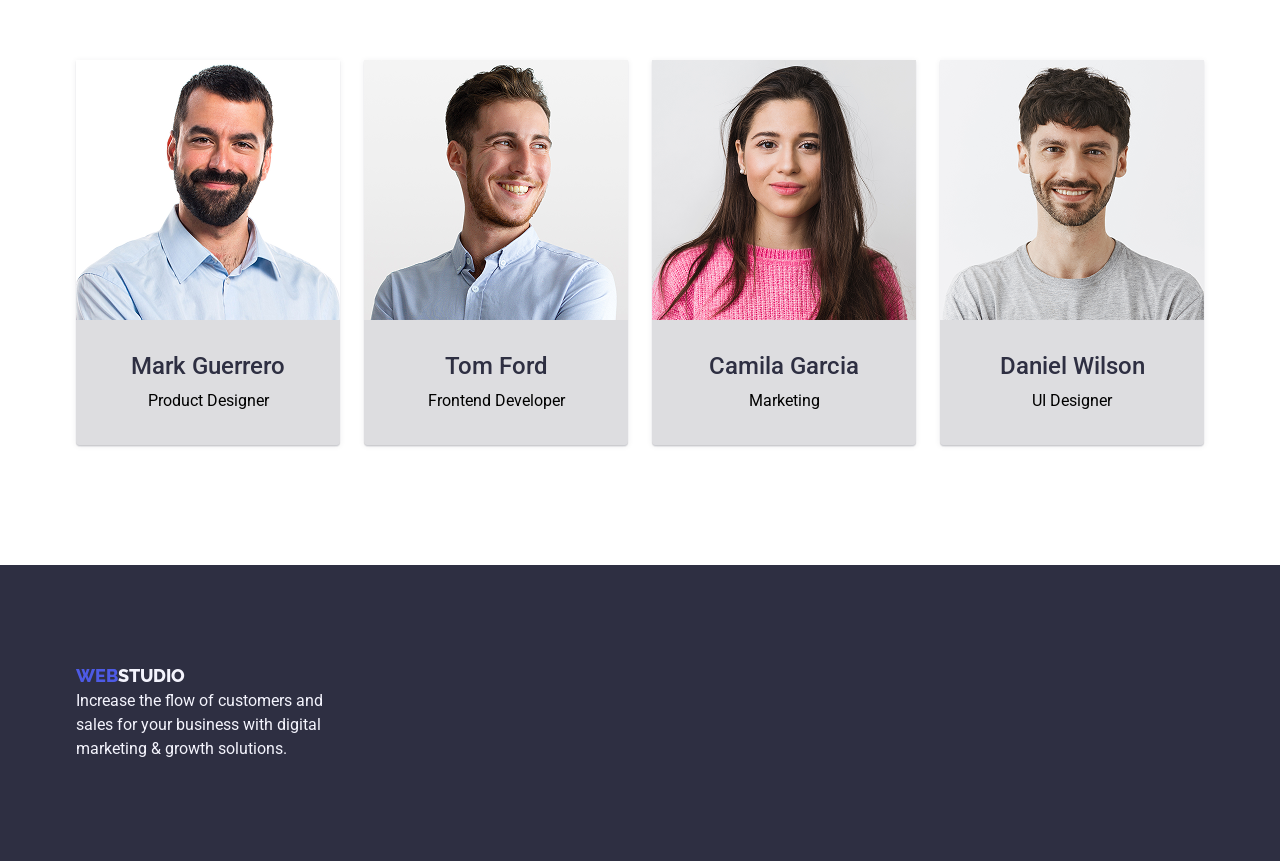
==== commit 343203a9: "complete hw3" ====
--- a/index.html
+++ b/index.html
@@ -22,7 +22,7 @@
   <body>
     <!-- header -->
     <header>
-      <div class="header-container container">
+      <div class="header-container container section">
         <nav class="header-nav">
           <a href="./index/html" class="logo"
             >Web<span class="span-logo">Studio</span></a
@@ -227,16 +227,18 @@
       </section> -->
     </main>
     <!-- footer -->
-    <footer class="footer-section container">
-      <div class="footer-conteiner">
-        <a href="./index.html" class="logo"
-          >Web<span class="span-logo-footer">Studio</span></a
-        >
-        <p class="footer-paragraph">
-          Increase the flow of customers and sales for your business with
-          digital marketing & growth solutions.
-        </p>
-      </div>
-    </footer>
+    <section class="footer-section">
+      <footer class="container">
+        <div class="footer-container">
+          <a href="./index.html" class="footer-logo"
+            >Web<span class="span-logo-footer">Studio</span></a
+          >
+          <p class="footer-paragraph">
+            Increase the flow of customers and sales for your business with
+            digital marketing & growth solutions.
+          </p>
+        </div>
+      </footer>
+    </section>
   </body>
 </html>
--- a/css/styles.css
+++ b/css/styles.css
@@ -5,6 +5,7 @@
   font-weight: 400;
   line-height: 1.5;
   background-color: #ffffff;
+  margin: 0;
 }
 
 a {
@@ -88,6 +89,7 @@
 }
 .address {
   color: #434455;
+  font-style: normal;
 }
 .address:hover {
   color: #4d5ae5;
@@ -95,7 +97,6 @@
 /* Hero Section*/
 .hero {
   background-color: #2e2f42;
-  height: 600px;
   margin-bottom: 120px;
 }
 .hero-title {
@@ -107,9 +108,10 @@
   margin: 0 auto;
   text-align: center;
   margin-bottom: 48px;
-  padding-top: 188px;
+  /* padding-top: 188px; */
 }
 .hero-container {
+  padding: 188px 0;
 }
 
 .hero-button {
@@ -234,6 +236,7 @@
   line-height: 1.2;
   color: #2e2f42;
   padding-bottom: 8px;
+  padding-top: 32px;
 }
 .portfolio-text {
   color: #434455;
@@ -268,12 +271,23 @@
 .footer-section {
   background-color: #2e2f42;
   padding: 100px 0;
-  width: 1440px;
-}
+  /* width: 1440px; */
+}
+
 .footer-paragraph {
   color: #f4f4fd;
   max-width: 264px;
 }
+.footer-logo {
+  font-family: 'Raleway', sans-serif;
+  color: #4d5ae5;
+  font-weight: 800;
+  font-size: 18px;
+  line-height: 1.16;
+  letter-spacing: 3%;
+  text-transform: uppercase;
+  margin-right: 76px;
+}
 .span-logo-footer {
   color: #f4f4fd;
 }
@@ -281,15 +295,12 @@
 .card-set {
   display: flex;
   flex-wrap: wrap;
-  gap: 24px;
+  row-gap: 48px;
+  column-gap: 24px;
 }
 .li-item {
   width: calc((100% - 24px * 2) / 3);
 }
-.text-fltr-results {
-  color: #434455;
-  font-size: 16px;
-  font-weight: 400;
-  line-height: 1.5;
-  letter-spacing: 0.02em;
-}
+.portfolio-section {
+  padding-bottom: 120px;
+}
